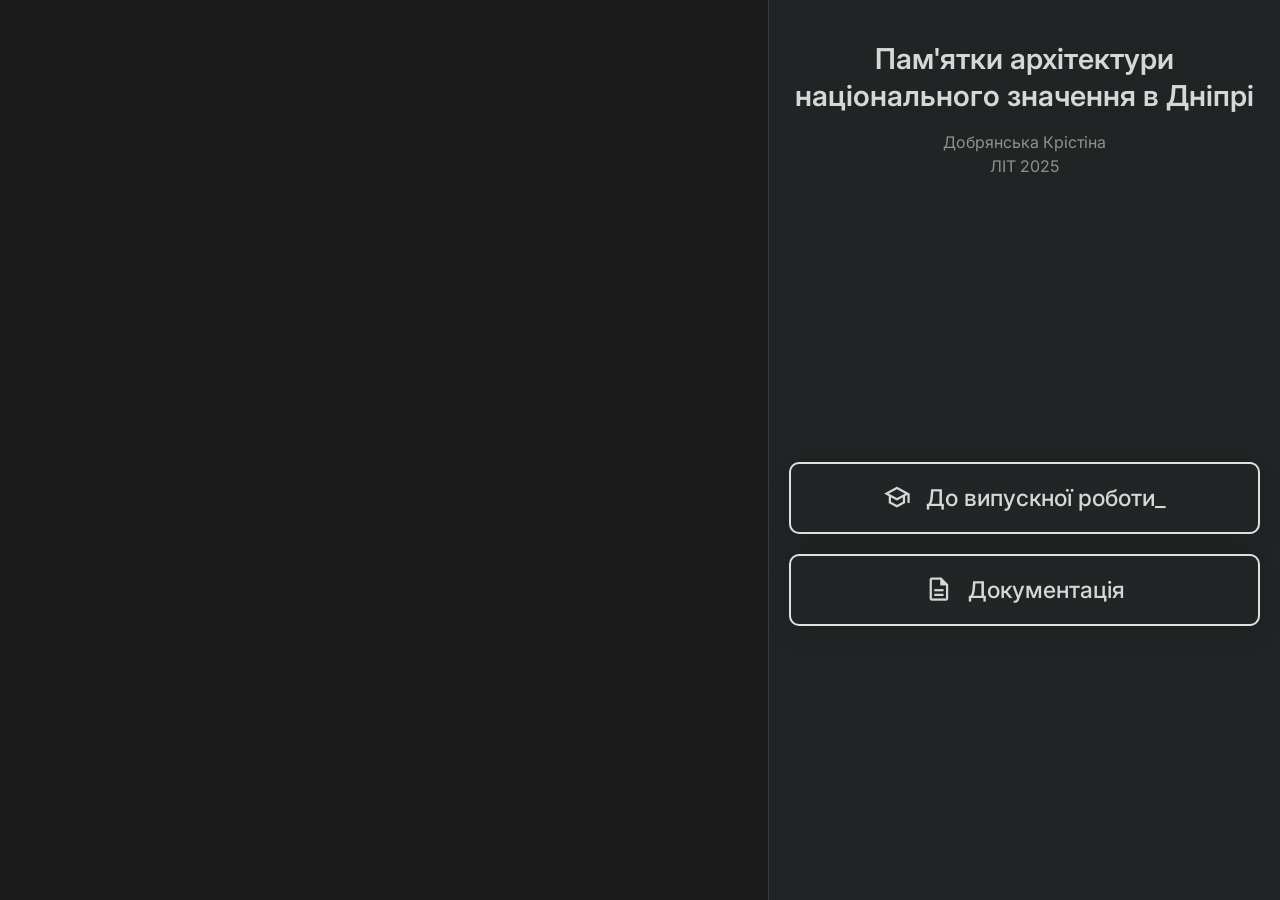
==== index.html @ 72073229 "test changes to see if netlify will catch changes" ====
﻿<!DOCTYPE html>
<html lang="uk">
<head>
    <meta http-equiv="Content-Type" content="text/html; charset=UTF-8">
    <meta charset="UTF-8" />
    <title>Історичні будівлі Дніпра — мапа з Threebox</title>
    <!-- Шрифти / іконки -->
    <link href="https://fonts.googleapis.com/css2?family=Inter:wght@400;500;600;700&display=swap" rel="stylesheet">
    <link href="https://fonts.googleapis.com/css2?family=Material+Symbols+Outlined" rel="stylesheet">
    <style>
        :root {
            --bg: #1A1A1A;
            --paper: #222526;
            --ink: #d7d7d7;
            --muted: #90918c;
            --line: #E0E0E0;
            --accent: #E0E0E0;
            --shadow: 0 10px 30px rgba(0,0,0,.06), 0 2px 10px rgba(0,0,0,.04);
            --radius: 10px;
        }

        @font-face {
            font-family: "e-Ukraine";
            src: url("../fonts/e-UkraineHead-Regular.otf") format("e-Ukraine-Regular"), url("../fonts/e-UkraineHead-LOGO.otf") format("e-Ukraine-Logo");
            font-weight: normal;
            font-style: normal;
            font-display: swap;
        }

        @font-face {
            font-family: "e-Ukraine-Bold";
            src: url("../fonts/e-UkraineHead-Bold.otf") format("e-Ukraine-Bold");
            font-weight: bold;
            font-style: normal;
            font-display: swap;
        }

        * {
            box-sizing: border-box;
            margin: 0;
            padding: 0;
            font-family: "e-Ukraine", "Inter", Roboto, Arial, sans-serif;
        }

        body {
            background-color: var(--bg);
            color: var(--ink);
            overflow: hidden;
            text-overflow: ellipsis;
        }

        /* ===== ОСНОВНІ СТИЛІ ДЛЯ ЕФЕКТУ ВИРІЗАННЯ ===== */
        .container {
            position: relative;
            width: 60%;
            height: 100vh;
            overflow: hidden;
        }

        .background {
            position: absolute;
            inset: 0;
            background: url("../menu/Colored-BuildingVer.png") center/cover no-repeat;
            z-index: 0;
        }

        .mask {
            position: absolute;
            inset: 0;
            background: url("../menu/Sketch-BuildingBlend.png") center/cover no-repeat;
            clip-path: inset(0 50% 0 0);
            transition: clip-path 0.1s ease-out;
            z-index: 1;
        }

        /* ===== ПРАВА ПАНЕЛЬ ===== */
        .right-panel {
            position: fixed;
            top: 0;
            right: 0;
            width: 40%;
            height: 100vh;
            background: rgba(34, 37, 38, 0.95);
            backdrop-filter: blur(10px);
            border-left: 1px solid rgba(255, 255, 255, 0.1);
            z-index: 1000;
            display: flex;
            flex-direction: column;
            padding: 40px 20px;
        }

        .panel-header {
            margin-bottom: 50px;
            text-align: center;
        }

            .panel-header h2 {
                font-size: 1.8rem;
                color: var(--ink);
                font-weight: 600;
                margin-bottom: 15px;
                line-height: 1.3;
            }

            .panel-header p {
                color: var(--muted);
                font-size: 1rem;
                line-height: 1.5;
            }

        .buttons-container {
            display: flex;
            flex-direction: column;
            gap: 20px;
            flex-grow: 1;
            justify-content: center;
        }

        .panel-btn {
            width: 100%;
            padding: 20px 24px;
            background: var(--paper);
            color: var(--ink);
            border: 2px solid var(--line);
            border-radius: var(--radius);
            font-family: "e-Ukraine", "Inter", sans-serif;
            font-size: calc(1.2rem + 0.3vw);
            font-weight: 500;
            text-align: center;
            text-decoration: none;
            cursor: pointer;
            transition: all 0.3s ease;
            box-shadow: var(--shadow);
            display: flex;
            align-items: center;
            justify-content: center;
            gap: 15px;
        }

            .panel-btn:hover {
                background: var(--line);
                color: var(--bg);
                border-color: var(--accent);
                transform: translateY(-2px);
                box-shadow: 0 8px 25px rgba(0,0,0,.15);
            }

            .panel-btn:active {
                transform: translateY(0);
            }

            .panel-btn .material-symbols-outlined {
                font-size: calc(24px + 0.3vw);
                color: inherit;
            }

        /* Анімація хвилі */
        .wave-transition {
            position: fixed;
            top: 50%;
            left: 50%;
            width: 0;
            height: 0;
            background: #222526; 
            border-radius: 50%;
            transform: translate(-50%, -50%);
            z-index: 9999;
            pointer-events: none;
        }

            .wave-transition.active {
                animation: waveExpand 1.2s ease-out forwards;
            }

        @keyframes waveExpand {
            0% {
                width: 0;
                height: 0;
                opacity: 1;
            }

            100% {
                width: 400vmax;
                height: 400vmax;
                opacity: 1;
            }
        }

        /* Мобільна адаптація */
        @media (max-width: 768px) {
            .container {
                width: 100%;
            }

            .right-panel {
                width: 100%;
                position: relative;
                padding: 40px 15px;
            }

            .text-container {
                padding-left: 5%;
            }

            .text {
                font-size: calc(25vw + 10px);
            }

            .panel-btn {
                font-size: 1.3rem;
                padding: 18px 20px;
            }
        }
    </style>
</head>
<body>
    <div class="container">
        <div class="background"></div>
        <div class="mask" id="mask"></div>
    </div>

    <!-- Права панель з кнопками -->
    <div class="right-panel">
        <div class="panel-header">
            <h2 style="text-align: center">Пам'ятки архітектури<br>національного значення в Дніпрі</h2>
            <p>Добрянська Крістіна<br>ЛІТ 2025</p>
        </div>
        <div class="buttons-container">
            <!-- Додаємо ID для кнопки -->
            <a href="/main.html" class="panel-btn" id="graduationBtn">
                <span class="material-symbols-outlined">school</span>
                До випускної роботи_
            </a>
            <a href="/documentation.html" class="panel-btn">
                <span class="material-symbols-outlined">description</span>
                Документація
            </a>
        </div>
    </div>

    <script>
        const mask = document.getElementById('mask');
        const container = document.querySelector('.container');

        // Додаємо пошук елемента з правильним ID
        const graduationBtn = document.getElementById('graduationBtn');

        document.addEventListener('mousemove', (e) => {
            const mouseX = e.clientX;
            const windowWidth = window.innerWidth;
            const offset = 60;
            const maskPosition = Math.min(100, Math.max(0, ((mouseX + offset) / windowWidth) * 100));
            mask.style.clipPath = `inset(0 ${100 - maskPosition}% 0 0)`;
        });

        // Додаємо перевірку, чи існує елемент
        if (graduationBtn) {
            graduationBtn.addEventListener('click', function (e) {
                e.preventDefault();

                const wave = document.createElement('div');
                wave.classList.add('wave-transition', 'active');
                document.body.appendChild(wave);

                setTimeout(() => {
                    window.location.href = this.href;
                }, 1000);
            });
        }
    </script>
</body>
</html>
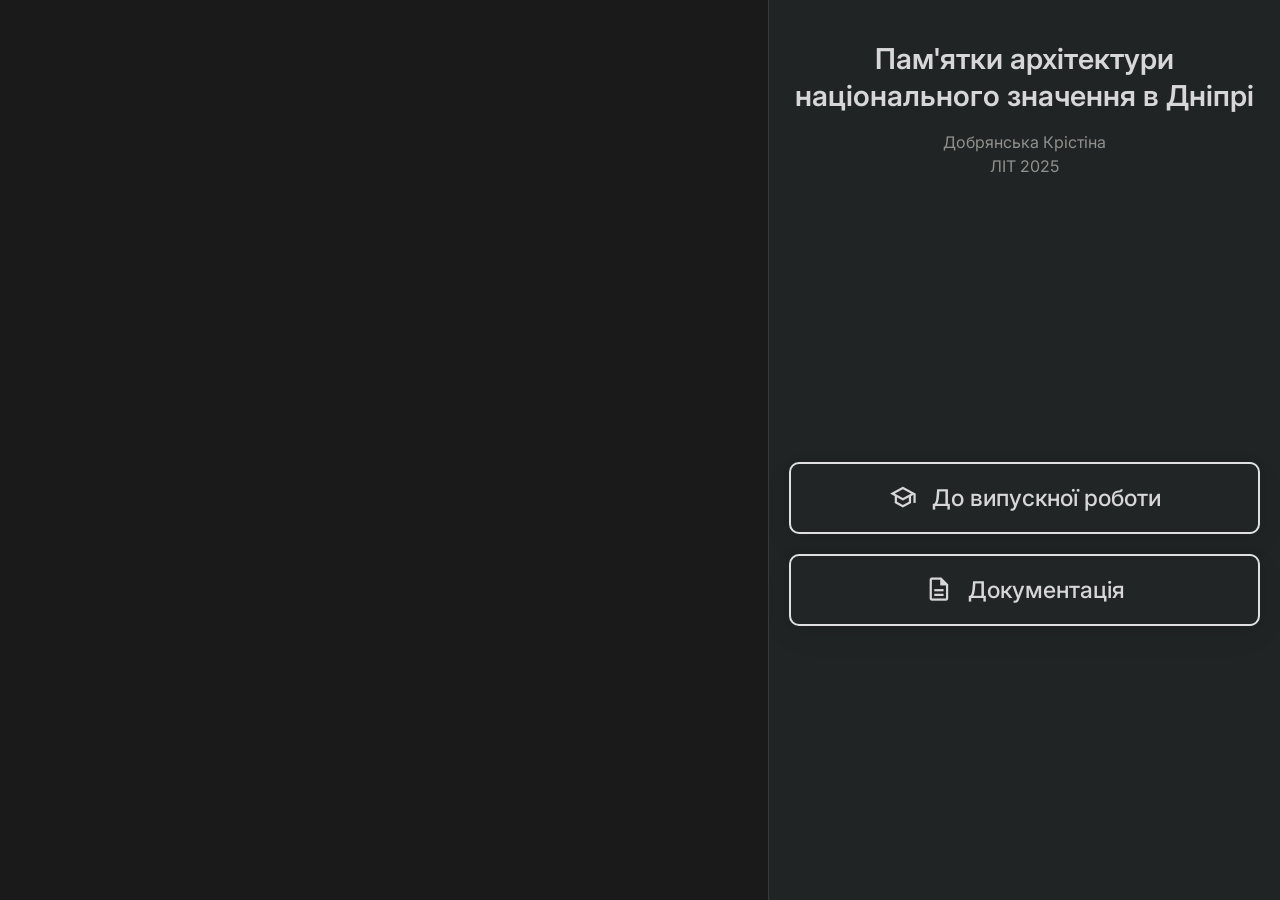
==== commit b2181910: "Site icon" ====
--- a/index.html
+++ b/index.html
@@ -4,6 +4,7 @@
     <meta http-equiv="Content-Type" content="text/html; charset=UTF-8">
     <meta charset="UTF-8" />
     <title>Історичні будівлі Дніпра — мапа з Threebox</title>
+    <link rel="icon" type="image/png" href="logo.png">
     <!-- Шрифти / іконки -->
     <link href="https://fonts.googleapis.com/css2?family=Inter:wght@400;500;600;700&display=swap" rel="stylesheet">
     <link href="https://fonts.googleapis.com/css2?family=Material+Symbols+Outlined" rel="stylesheet">
@@ -161,7 +162,7 @@
             left: 50%;
             width: 0;
             height: 0;
-            background: #222526; 
+            background: #222526;
             border-radius: 50%;
             transform: translate(-50%, -50%);
             z-index: 9999;
@@ -229,7 +230,7 @@
             <!-- Додаємо ID для кнопки -->
             <a href="/main.html" class="panel-btn" id="graduationBtn">
                 <span class="material-symbols-outlined">school</span>
-                До випускної роботи_
+                До випускної роботи
             </a>
             <a href="/documentation.html" class="panel-btn">
                 <span class="material-symbols-outlined">description</span>
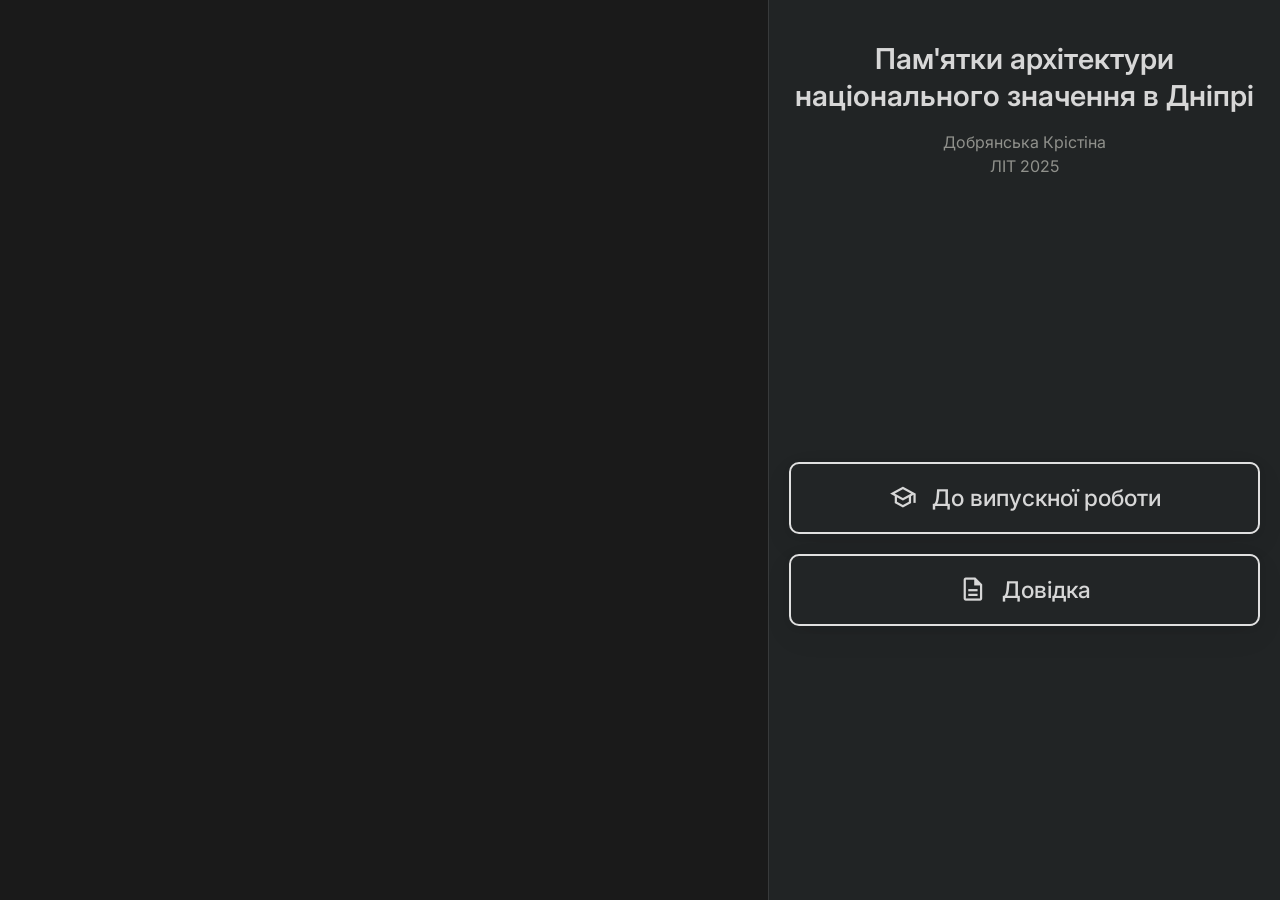
==== commit c42d4f7c: "Renamed documentation" ====
--- a/index.html
+++ b/index.html
@@ -234,7 +234,7 @@
             </a>
             <a href="/documentation.html" class="panel-btn">
                 <span class="material-symbols-outlined">description</span>
-                Документація
+                Довідка
             </a>
         </div>
     </div>
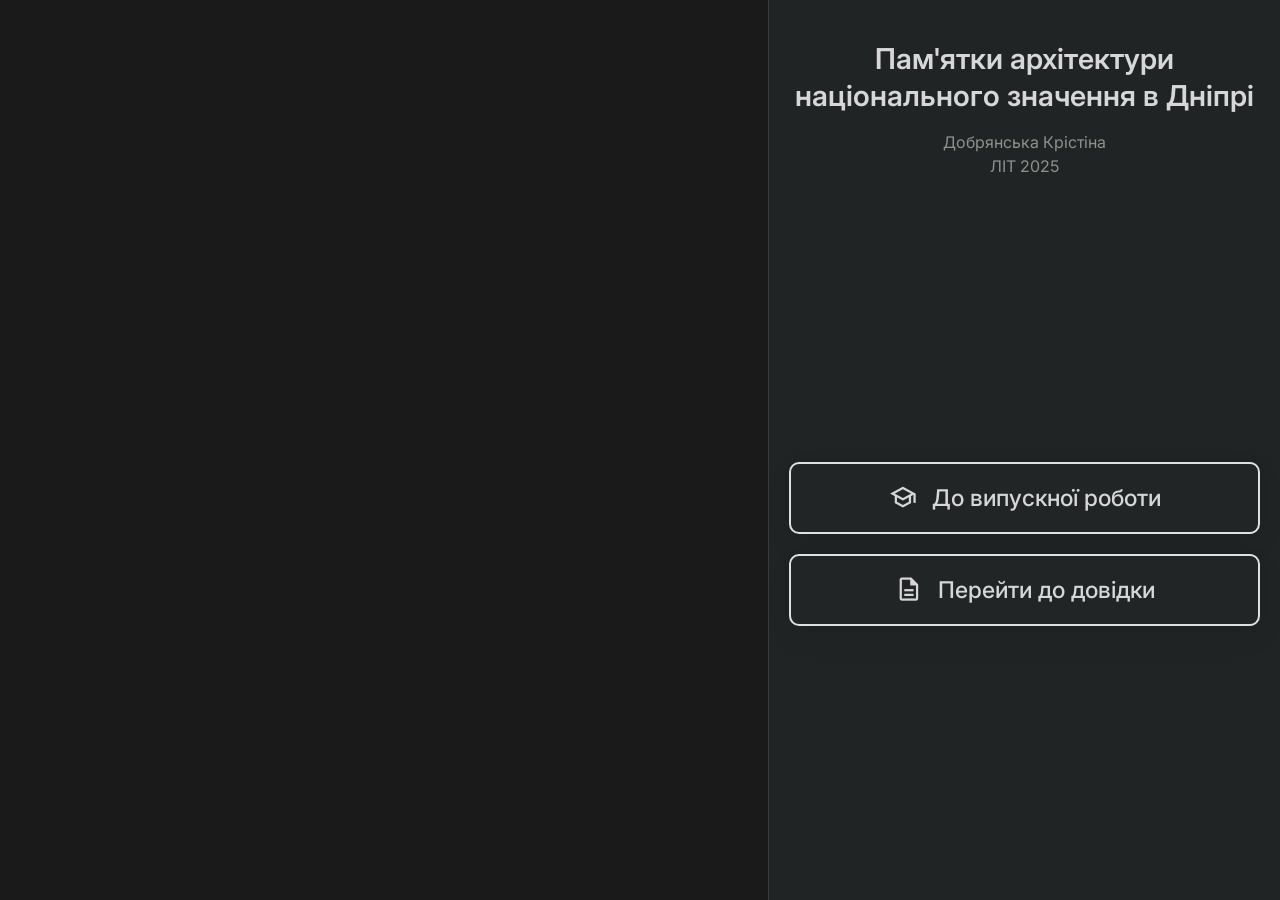
==== commit 2550d488: "Renamed documentation 2.0" ====
--- a/index.html
+++ b/index.html
@@ -234,7 +234,7 @@
             </a>
             <a href="/documentation.html" class="panel-btn">
                 <span class="material-symbols-outlined">description</span>
-                Довідка
+                Перейти до довідки
             </a>
         </div>
     </div>
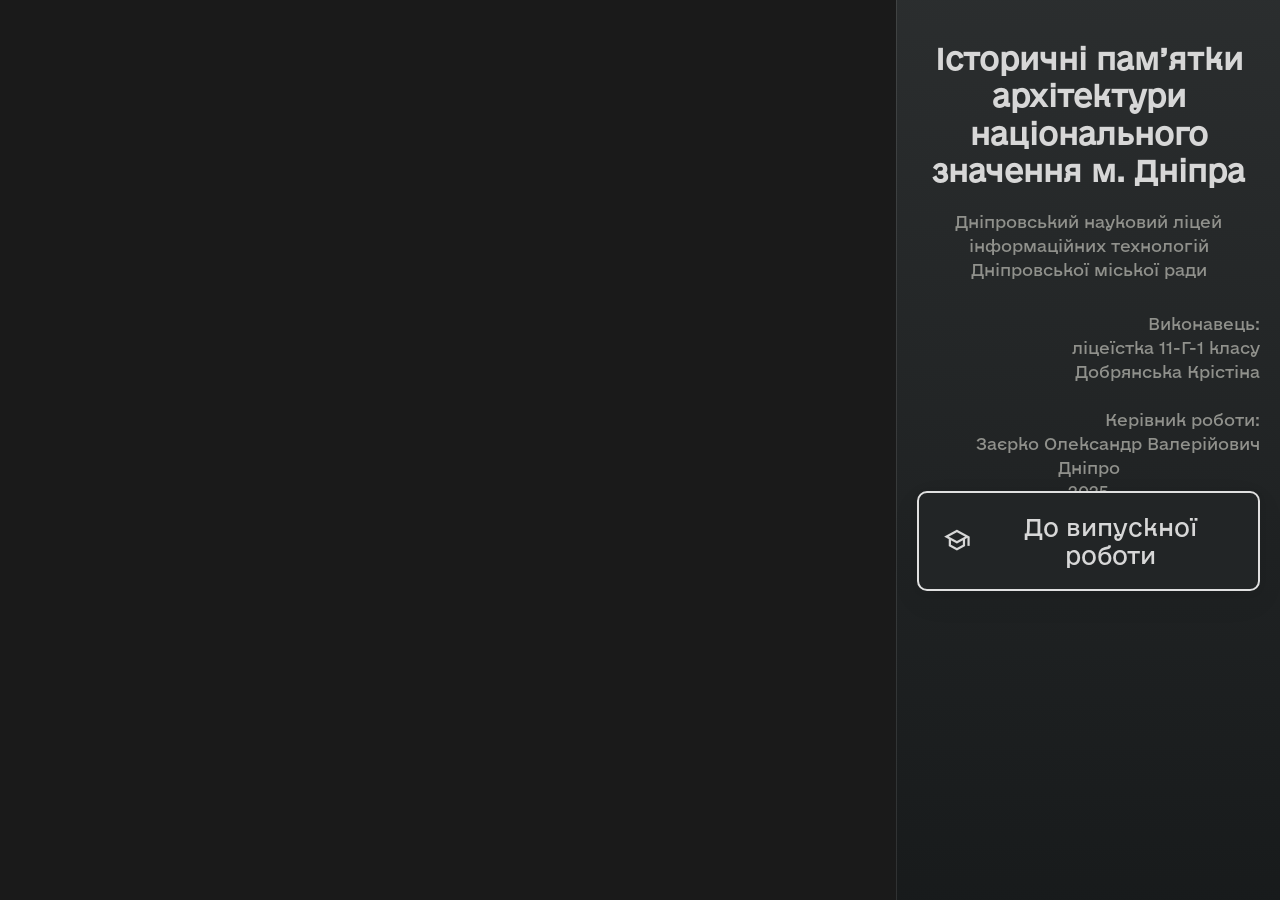
==== commit 009dd3c8: "index.html" ====
--- a/index.html
+++ b/index.html
@@ -22,7 +22,7 @@
 
         @font-face {
             font-family: "e-Ukraine";
-            src: url("../fonts/e-UkraineHead-Regular.otf") format("e-Ukraine-Regular"), url("../fonts/e-UkraineHead-LOGO.otf") format("e-Ukraine-Logo");
+            src: url("../fonts/e-UkraineHead-Regular.otf") format("opentype");
             font-weight: normal;
             font-style: normal;
             font-display: swap;
@@ -30,7 +30,7 @@
 
         @font-face {
             font-family: "e-Ukraine-Bold";
-            src: url("../fonts/e-UkraineHead-Bold.otf") format("e-Ukraine-Bold");
+            src: url("../fonts/e-UkraineHead-Bold.otf") format("opentype");
             font-weight: bold;
             font-style: normal;
             font-display: swap;
@@ -47,13 +47,12 @@
             background-color: var(--bg);
             color: var(--ink);
             overflow: hidden;
-            text-overflow: ellipsis;
         }
 
         /* ===== ОСНОВНІ СТИЛІ ДЛЯ ЕФЕКТУ ВИРІЗАННЯ ===== */
         .container {
             position: relative;
-            width: 60%;
+            width: 70%;
             height: 100vh;
             overflow: hidden;
         }
@@ -63,6 +62,9 @@
             inset: 0;
             background: url("../menu/Colored-BuildingVer.png") center/cover no-repeat;
             z-index: 0;
+            /* Розтягуємо фото */
+            background-size: cover;
+            background-position: center;
         }
 
         .mask {
@@ -72,6 +74,9 @@
             clip-path: inset(0 50% 0 0);
             transition: clip-path 0.1s ease-out;
             z-index: 1;
+            /* Розтягуємо фото */
+            background-size: cover;
+            background-position: center;
         }
 
         /* ===== ПРАВА ПАНЕЛЬ ===== */
@@ -79,9 +84,9 @@
             position: fixed;
             top: 0;
             right: 0;
-            width: 40%;
+            width: 30%;
             height: 100vh;
-            background: rgba(34, 37, 38, 0.95);
+            background: linear-gradient(to bottom, rgba(44, 47, 48, 0.95), rgba(24, 27, 28, 0.95));
             backdrop-filter: blur(10px);
             border-left: 1px solid rgba(255, 255, 255, 0.1);
             z-index: 1000;
@@ -92,7 +97,6 @@
 
         .panel-header {
             margin-bottom: 50px;
-            text-align: center;
         }
 
             .panel-header h2 {
@@ -101,6 +105,7 @@
                 font-weight: 600;
                 margin-bottom: 15px;
                 line-height: 1.3;
+                text-align: center;
             }
 
             .panel-header p {
@@ -108,14 +113,34 @@
                 font-size: 1rem;
                 line-height: 1.5;
             }
+
+        .author-info {
+            text-align: right;
+            margin-top: 30px;
+            font-size: 1.4rem;
+            color: var(--muted);
+            line-height: 1.6;
+        }
+
+        .project-title {
+            font-size: 2.0rem;
+            color: var(--accent);
+            text-align: center;
+            margin: 20px 0;
+            line-height: 1.4;
+        }
 
         .buttons-container {
             display: flex;
             flex-direction: column;
             gap: 20px;
             flex-grow: 1;
-            justify-content: center;
-        }
+            justify-content: flex-start;
+            padding-top: 40%;
+            /*padding-bottom: 20px;*/
+            margin-top: -200px;
+        }
+
 
         .panel-btn {
             width: 100%;
@@ -199,17 +224,9 @@
                 padding: 40px 15px;
             }
 
-            .text-container {
-                padding-left: 5%;
-            }
-
-            .text {
-                font-size: calc(25vw + 10px);
-            }
-
-            .panel-btn {
-                font-size: 1.3rem;
-                padding: 18px 20px;
+            .background,
+            .mask {
+                transform: scale(1.02);
             }
         }
     </style>
@@ -223,18 +240,24 @@
     <!-- Права панель з кнопками -->
     <div class="right-panel">
         <div class="panel-header">
-            <h2 style="text-align: center">Пам'ятки архітектури<br>національного значення в Дніпрі</h2>
-            <p>Добрянська Крістіна<br>ЛІТ 2025</p>
+            <h2>Історичні пам’ятки архітектури національного значення м. Дніпра</h2>
+            <p class="project-title">Дніпровський науковий ліцей інформаційних технологій<br>Дніпровської міської ради</p>
+            <p class="author-info">
+                Виконавець:<br>
+                ліцеїстка 11-Г-1 класу<br>
+                Добрянська Крістіна<br><br>
+                Керівник роботи:<br>
+                Заєрко Олександр Валерійович
+            </p>
+            <p style="text-align: center;">
+                Дніпро<br>
+                2025
+            </p>
         </div>
         <div class="buttons-container">
-            <!-- Додаємо ID для кнопки -->
             <a href="/main.html" class="panel-btn" id="graduationBtn">
                 <span class="material-symbols-outlined">school</span>
                 До випускної роботи
-            </a>
-            <a href="/documentation.html" class="panel-btn">
-                <span class="material-symbols-outlined">description</span>
-                Перейти до довідки
             </a>
         </div>
     </div>
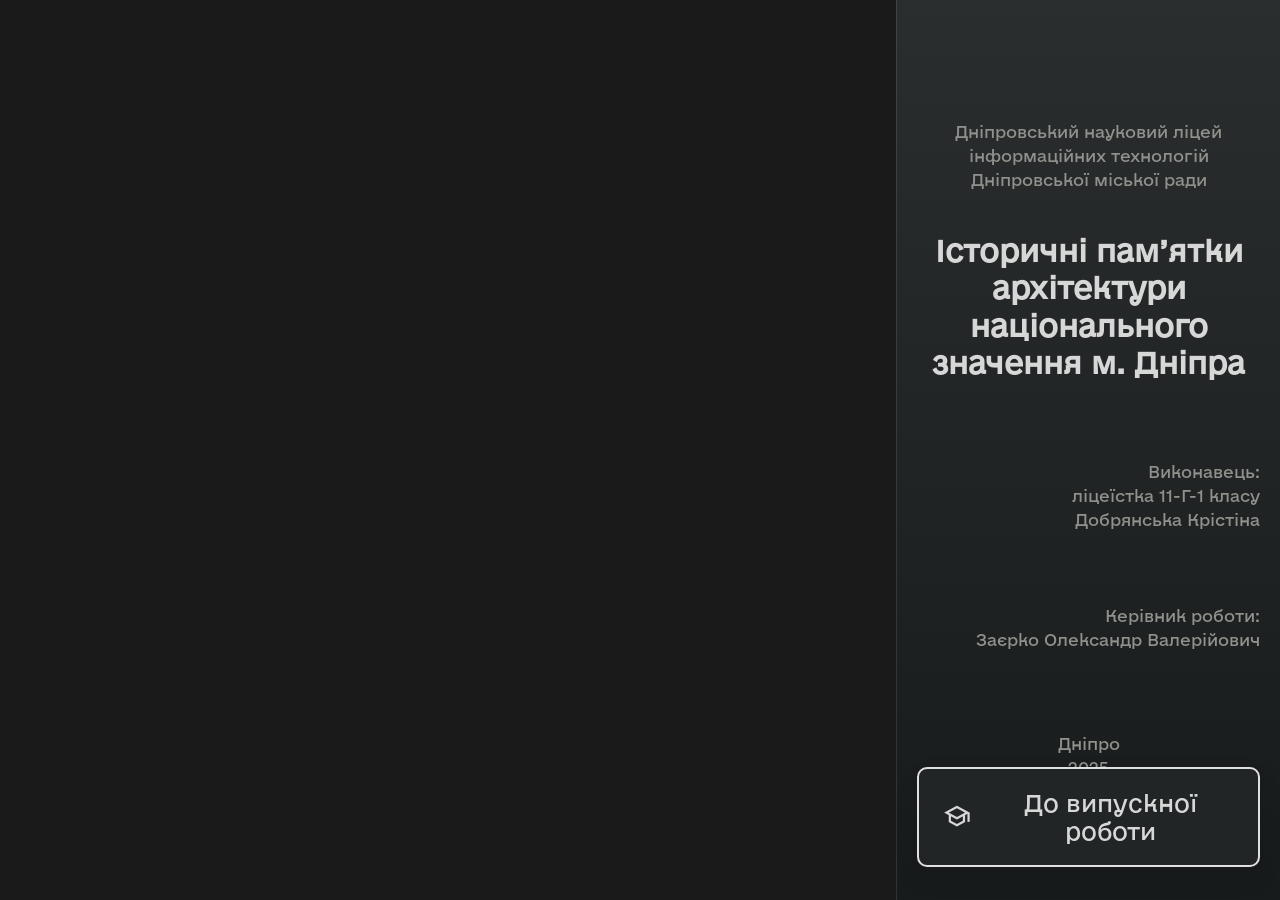
==== commit 444d7a66: "Титулка" ====
--- a/index.html
+++ b/index.html
@@ -128,6 +128,8 @@
             text-align: center;
             margin: 20px 0;
             line-height: 1.4;
+            margin-top: 80px;
+            padding-bottom: 20px;
         }
 
         .buttons-container {
@@ -240,16 +242,20 @@
     <!-- Права панель з кнопками -->
     <div class="right-panel">
         <div class="panel-header">
+            <p class="project-title">Дніпровський науковий ліцей інформаційних технологій<br>Дніпровської міської ради</p>
             <h2>Історичні пам’ятки архітектури національного значення м. Дніпра</h2>
-            <p class="project-title">Дніпровський науковий ліцей інформаційних технологій<br>Дніпровської міської ради</p>
             <p class="author-info">
+                <br>
+                <br>
                 Виконавець:<br>
                 ліцеїстка 11-Г-1 класу<br>
                 Добрянська Крістіна<br><br>
+                <br>
+                <br>
                 Керівник роботи:<br>
                 Заєрко Олександр Валерійович
             </p>
-            <p style="text-align: center;">
+            <p style="text-align: center; margin-top: 80px">
                 Дніпро<br>
                 2025
             </p>
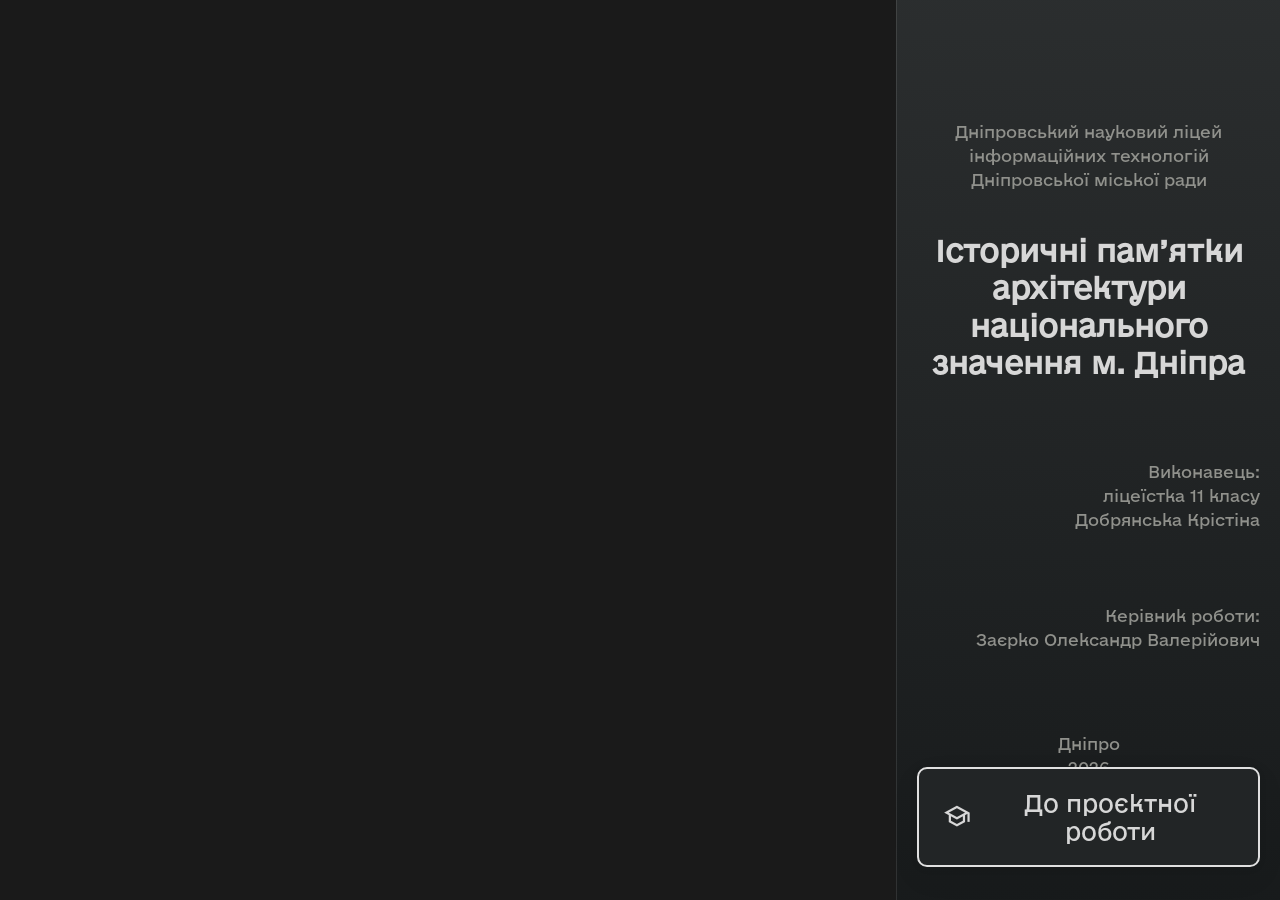
==== commit 3933956c: "index.html fix according to MAH" ====
--- a/index.html
+++ b/index.html
@@ -248,7 +248,7 @@
                 <br>
                 <br>
                 Виконавець:<br>
-                ліцеїстка 11-Г-1 класу<br>
+                ліцеїстка 11 класу<br>
                 Добрянська Крістіна<br><br>
                 <br>
                 <br>
@@ -257,13 +257,13 @@
             </p>
             <p style="text-align: center; margin-top: 80px">
                 Дніпро<br>
-                2025
+                2026
             </p>
         </div>
         <div class="buttons-container">
             <a href="/main.html" class="panel-btn" id="graduationBtn">
                 <span class="material-symbols-outlined">school</span>
-                До випускної роботи
+                До проєктної роботи
             </a>
         </div>
     </div>
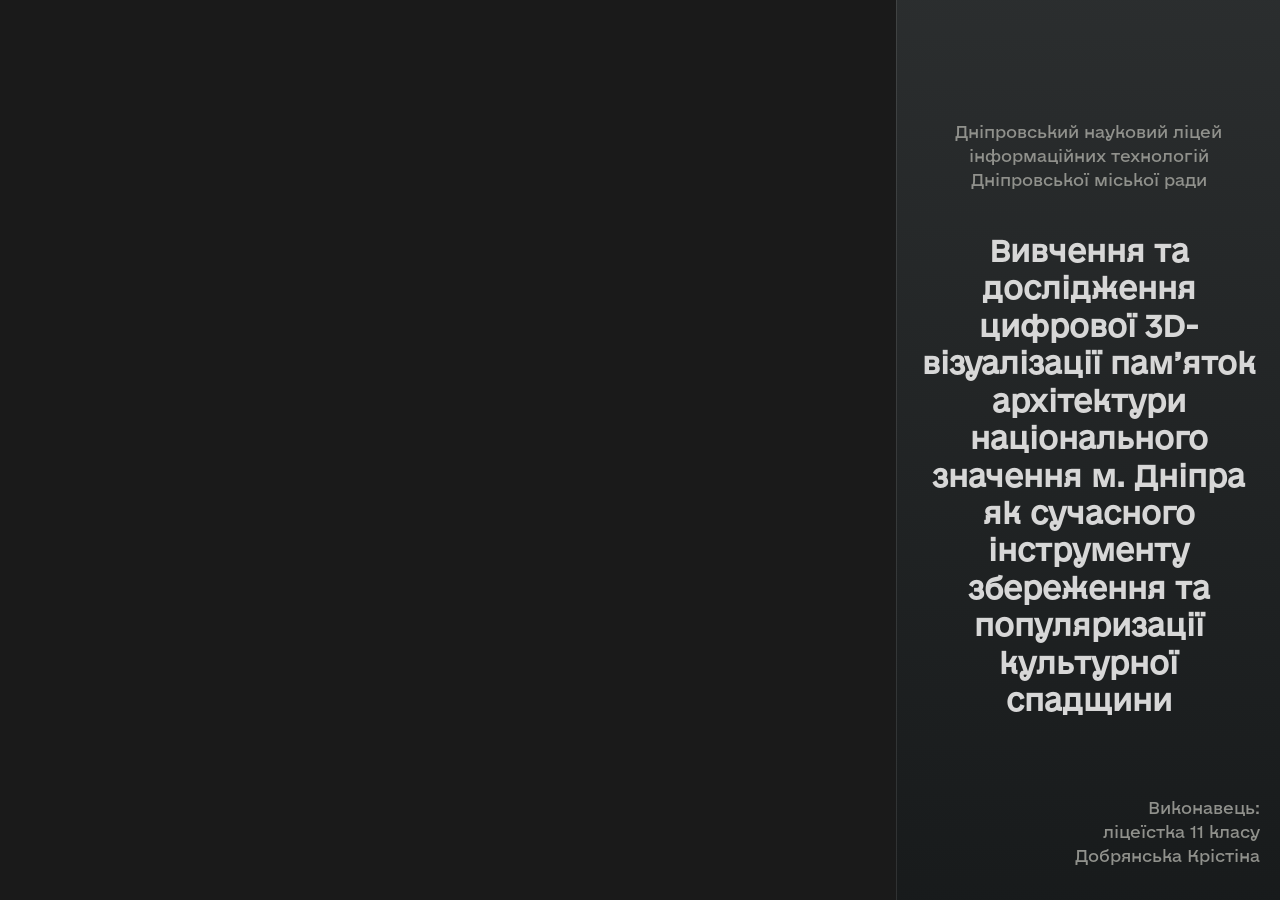
==== commit c7110a8c: "Rename (admin + main)" ====
--- a/index.html
+++ b/index.html
@@ -243,7 +243,7 @@
     <div class="right-panel">
         <div class="panel-header">
             <p class="project-title">Дніпровський науковий ліцей інформаційних технологій<br>Дніпровської міської ради</p>
-            <h2>Історичні пам’ятки архітектури національного значення м. Дніпра</h2>
+            <h2>Вивчення та дослідження цифрової 3D-візуалізації пам’яток архітектури національного значення м. Дніпра як сучасного інструменту збереження та популяризації культурної спадщини</h2>
             <p class="author-info">
                 <br>
                 <br>
